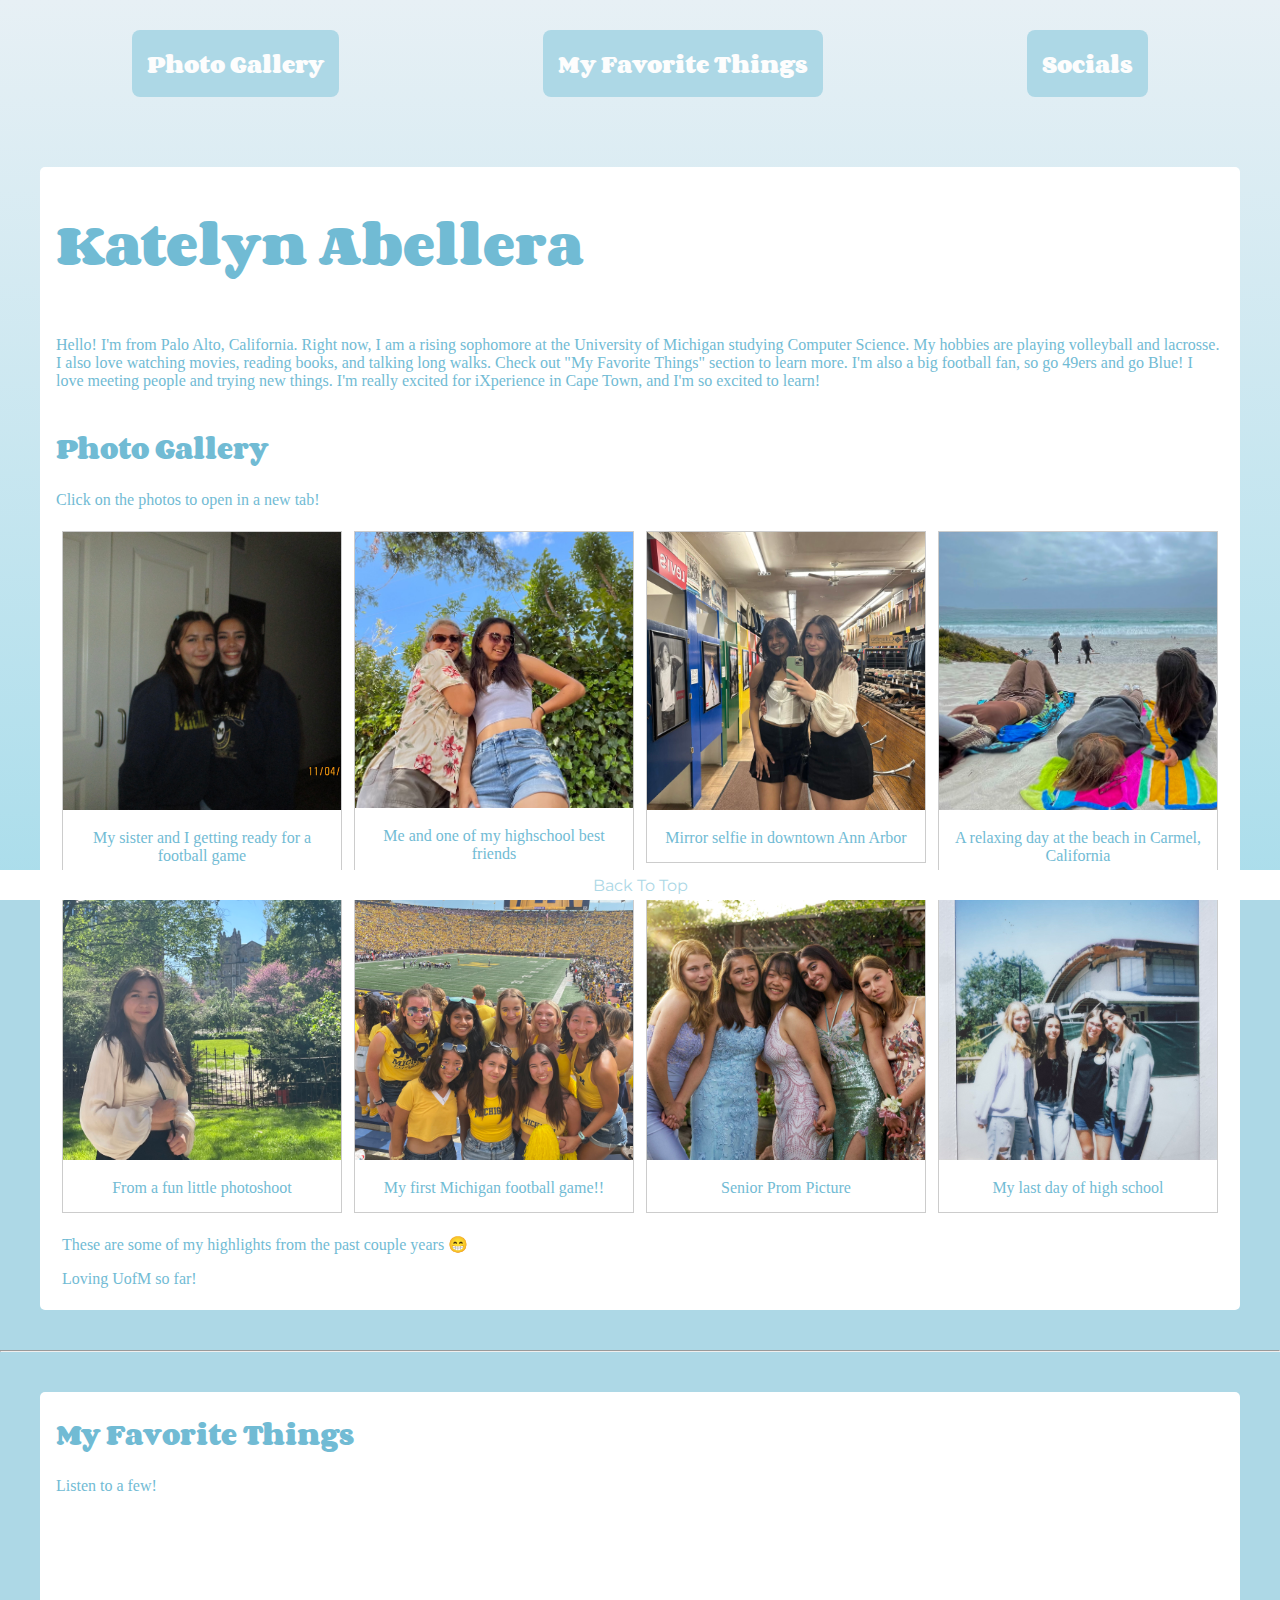
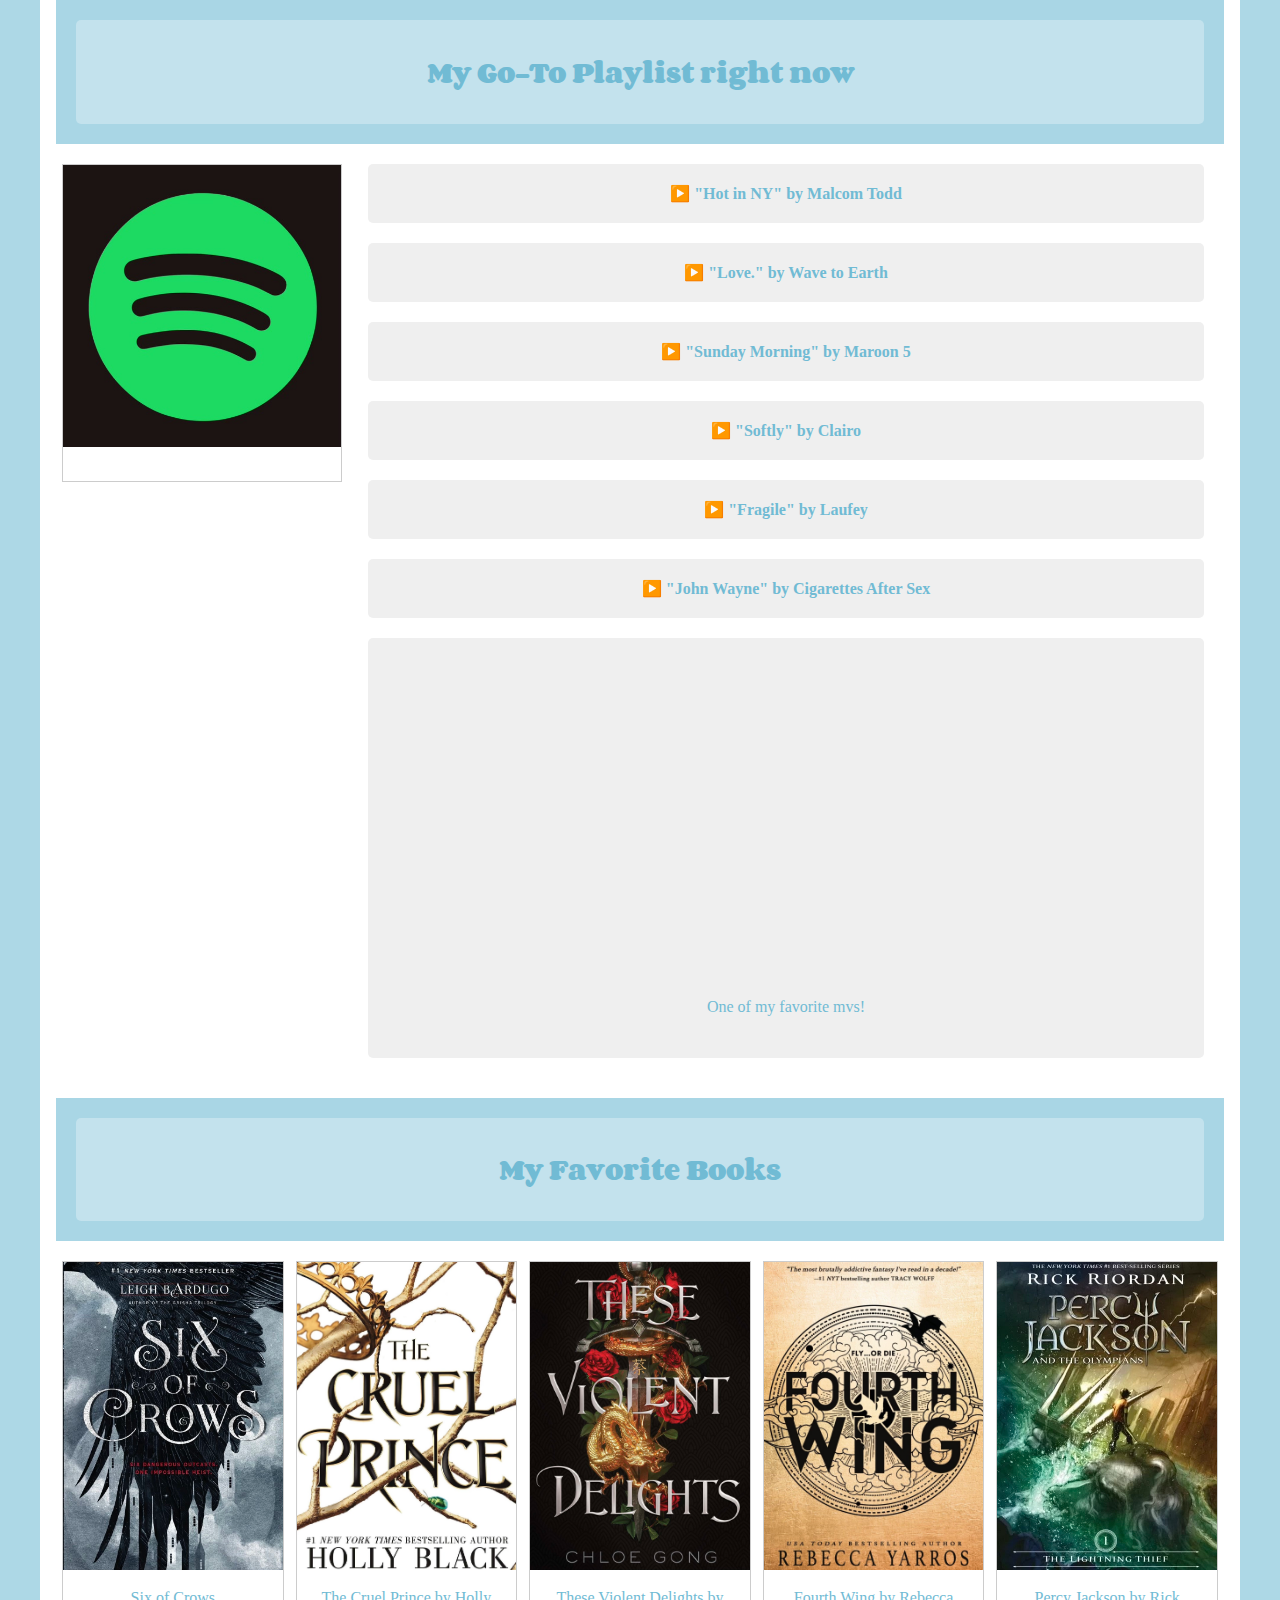
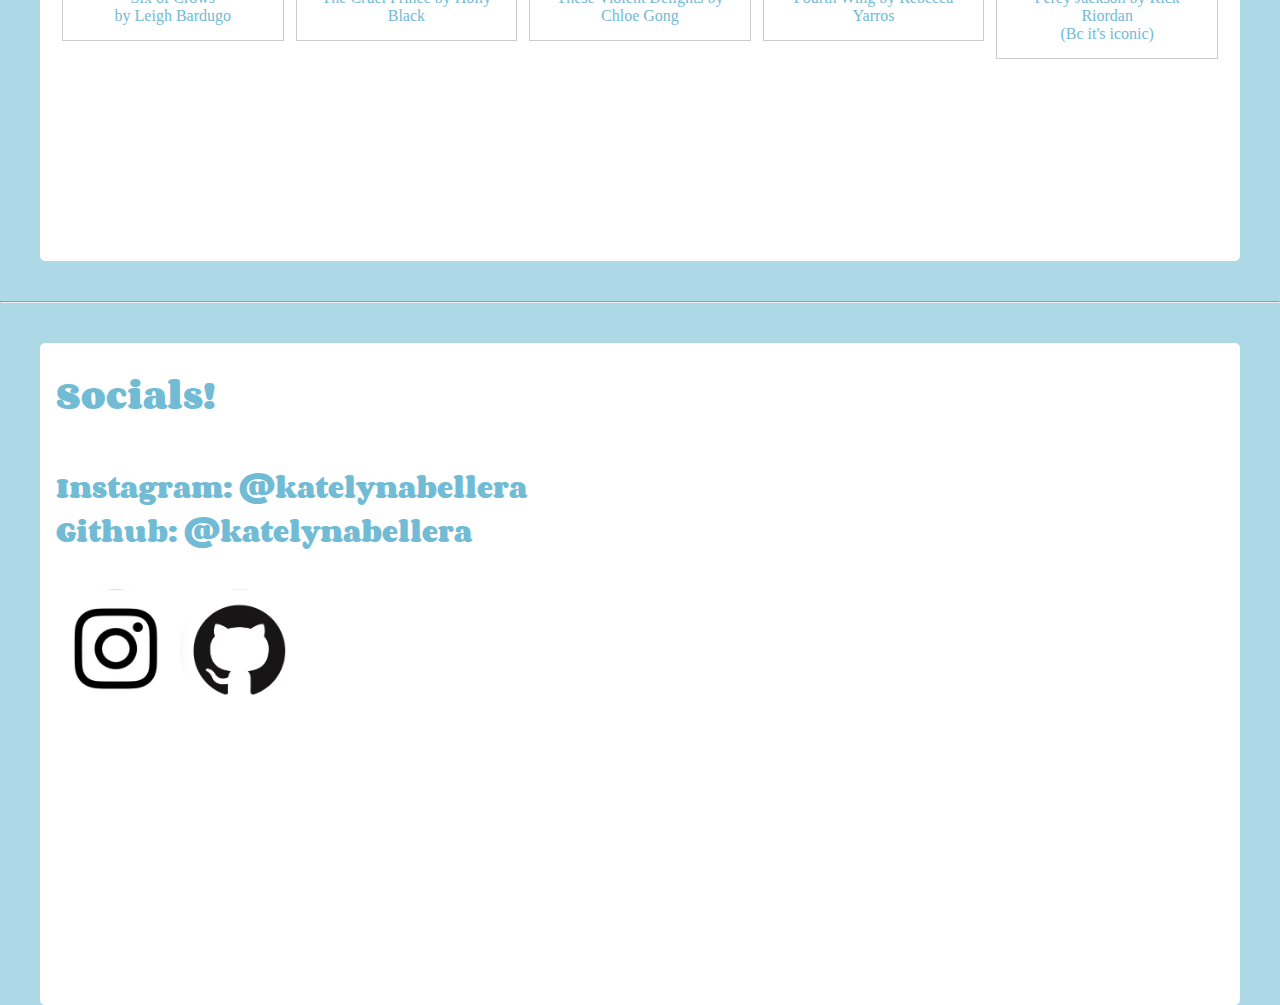
==== prework/index.html @ 29094189 "Add files via upload" ====
<!DOCTYPE html>
<html>
<head>
    <meta name="description" content="My first HTML website">
    <meta name="viewport" content="width=device-width, initial-scale=1.0">
    <link rel="stylesheet" href="assets/main.css" />
    <link rel="preconnect" href="https://fonts.googleapis.com">
    <link rel="preconnect" href="https://fonts.gstatic.com" crossorigin>
    <link href="https://fonts.googleapis.com/css2?family=Montserrat:ital,wght@0,100..900;1,100..900&display=swap" rel="stylesheet">
    <link href="http://fonts.googleapis.com/css?family=Corben:bold" rel="stylesheet" type="text/css">
    <link href="http://fonts.googleapis.com/css?family=Nobile" rel="stylesheet" type="text/css">
</head>
<body>
    <header>
        <nav>
            <ul id="top">
                <li><button id="btn">
                    <a href="#photo gallery">Photo Gallery</a>
                </button></li>
                <li><button id="btn">
                    <a href="#my interests">My Favorite Things</a>
                </button></li>
                <li><button id="btn">
                    <a href="#socials">Socials</a>
                </button></li>
                <!-- <li><button id="btn">
                    <a href="#photo gallery">Photo Gallery</a>
                </button></li> -->
            </ul>
        </nav>
    </header>

    <section class="title"> 
        <h1 class="h1" style="font-size: 3em">Katelyn Abellera</h1>
        <div class="subheading">
            <p id="test">Hello! I'm from Palo Alto, California. Right now, I am a rising sophomore at the University of Michigan studying Computer Science.
                My hobbies are playing volleyball and lacrosse. I also love watching movies, reading books, and talking long walks. Check out "My Favorite Things" section
                to learn more. I'm also a big football fan, so go 49ers and go Blue! I love meeting people and trying new things.
                I'm really excited for iXperience in Cape Town, and I'm so excited to learn!



            </p>
            <!-- <div class="img">
                <img src="website header.png" alt="me holding a lacrosse stick"/>
            </div> -->
        </div>

        <section id="photo gallery">
            <h2>Photo Gallery</h2>
    
            <h4>Click on the photos to open in a new tab!</h4>
            
            <div class="responsive">
              <div class="gallery">
                <a target="_blank" href="images/rachel.jpeg">
                  <img src="images/rachel.jpeg" alt="picture of me and my sister" width="600" height="400">
                </a>
                <div class="desc">My sister and I getting ready for a football game</div>
              </div>
            </div>
            
            <div class="responsive">
              <div class="gallery">
                <a target="_blank" href="images/me and kyra.jpeg">
                  <img src="images/me and kyra.jpeg" alt="cute selfie" width="600" height="400">
                </a>
                <div class="desc">Me and one of my highschool best friends</div>
              </div>
            </div>
            
            <div class="responsive">
              <div class="gallery">
                <a target="_blank" href="images/mirror selfie.jpeg">
                  <img src="images/mirror selfie.jpeg" alt="mirror selfie" width="600" height="400">
                </a>
                <div class="desc">Mirror selfie in downtown Ann Arbor</div>
              </div>
            </div>
            
            <div class="responsive">
              <div class="gallery">
                <a target="_blank" href="images/carmel.jpeg">
                  <img src="images/carmel.jpeg" alt="beach pic" width="600" height="400">
                </a>
                <div class="desc">A relaxing day at the beach in Carmel, California</div>
              </div>
            </div>
    
            
            
            <div class="clearfix"></div>   
            
            <div class="responsive">
                <div class="gallery">
                  <a target="_blank" href="images/date party.jpeg">
                    <img src="images/headshot.jpeg" alt="all dressed up" width="600" height="400">
                  </a>
                  <div class="desc">From a fun little photoshoot</div>
                </div>
              </div>
              
              
              <div class="responsive">
                <div class="gallery">
                  <a target="_blank" href="images/football game.jpeg">
                    <img src="images/football game.jpeg" alt="Forest" width="600" height="400">
                  </a>
                  <div class="desc">My first Michigan football game!!</div>
                </div>
              </div>
              
              <div class="responsive">
                <div class="gallery">
                  <a target="_blank" href="images/friend group.jpeg">
                    <img src="images/friend group.jpeg" alt="Northern Lights" width="600" height="400">
                  </a>
                  <div class="desc">Senior Prom Picture</div>
                </div>
              </div>
              
              <div class="responsive">
                <div class="gallery">
                  <a target="_blank" href="images/polaroid.jpeg">
                    <img src="images/polaroid.jpeg" alt="Mountains" width="600" height="400">
                  </a>
                  <div class="desc">My last day of high school</div>
                </div>
              </div>
      
              
              
              <div class="clearfix"></div>
              
              <div style="padding:6px;">
                <p>These are some of my highlights from the past couple years 😁</p>
                <p>Loving UofM so far!</p>
              </div>   
    
        </section>
    </section>
    <hr class="m-0">


    <section class="title"> 
        <section id="my interests">
           <h2>My Favorite Things</h2>
    
            <h4><p id="test">Listen to a few!
            </p></h4>
            
              
              <div class="clearfix"></div>

              <div style="padding:6px;">
                <br><br><br><br>
              </div>   

              
        <!-- </section>
    </section> -->
    <!-- <hr class="m-0"> -->
    
    <header id="interests-header" class="test-header">
        <nav id="my interests">
           <h2>My Go-To Playlist right now</h2>
        </nav>
    </header>
    <div id="fav-songs" class="responsive">
        <div class="gallery">
          <a target="_blank" href="images/spotify.jpeg">
            <img src="images/spotify.jpeg" alt="picture of me and my sister" width="600" height="400">
          </a>
          <div class="desc"> </div>
        </div>
      </div>
    
    

    <section class="test-class">
        <main>
            <article class="song">
                ▶️ "Hot in NY" by Malcom Todd 
            </article>
            <article class="song">
                ▶️  "Love." by Wave to Earth
            </article>
            <article class="song">
                ▶️  "Sunday Morning" by Maroon 5
            </article>
            <article class="song">
                ▶️  "Softly" by Clairo
            </article>
            <article class="song">
                ▶️  "Fragile" by Laufey
            </article>
            <article class="song">
                ▶️  "John Wayne" by Cigarettes After Sex
            </article>
            <article class="song">
                <div class="responsive-vid">
	       
                    <iframe width="560" height="315" src="https://www.youtube.com/embed/NaIRQ5v0914?si=u84-G6SxUDJFRARV" title="YouTube video player" frameborder="0" allow="accelerometer; autoplay; clipboard-write; encrypted-media; gyroscope; picture-in-picture; web-share" referrerpolicy="strict-origin-when-cross-origin" allowfullscreen></iframe>
                <h4>One of my favorite mvs!</h4>
                </div>
            </article>
            
        </main>
    </section>


    <header id="books-header" class="test-header">
        <nav id="my books">
           <h2>My Favorite Books</h2>
        </nav>
    </header>
    <div id="book1" class="responsive">
        <div class="gallery">
          <a target="_blank" href="images/six of crows.jpeg">
            <img src="images/six of crows.jpeg" alt="book cover" width="600" height="600">
          </a>
          <div class="desc">Six of Crows <br>by Leigh Bardugo </div>
        </div>
      </div>

      <div id="book2" class="responsive">
        <div class="gallery">
          <a target="_blank" href="images/the cruel prince.jpeg">
            <img src="images/the cruel prince.jpeg" alt="book cover" width="600" height="600">
          </a>
          <div class="desc">The Cruel Prince by Holly Black </div>
        </div>
      </div>

      <div id="book3" class="responsive">
        <div class="gallery">
          <a target="_blank" href="images/these violent delights.jpeg">
            <img src="images/these violent delights.jpeg" alt="book cover" width="600" height="600">
          </a>
          <div class="desc">These Violent Delights by Chloe Gong </div>
        </div>
      </div>
      <div id="book4" class="responsive">
        <div class="gallery">
          <a target="_blank" href="images/fourth wing.jpeg">
            <img src="images/fourth wing.jpeg" alt="book cover" width="600" height="600">
          </a>
          <div class="desc">Fourth Wing by Rebecca Yarros </div>
        </div>
      </div>
      <div id="book5" class="responsive">
        <div class="gallery">
          <a target="_blank" href="images/percy jackson.jpeg">
            <img src="images/percy jackson.jpeg" alt="book cover" width="600" height="600">
          </a>
          <div class="desc">Percy Jackson by Rick Riordan <br> (Bc it's iconic)</div>
        </div>
      </div>

      </section>
    </section> 
     <hr class="m-0">

      
    
      <section class="title" id="socials"> 
        <h1>Socials!</h1>
        <h2>Instagram: @katelynabellera<br>
            Github: @katelynabellera</h2>
        <p>
            
        <img src="images/instagram.png" href="#">
        <img src="images/github.png" href="#">
        </p>
      </section>


   
<!-- 
    <section id="last section">
        <div id="header">DEFAULT</div>
        <div id="content" class="third section">
        <section class="test-class">
            <h1> My Favorite Songs: </h1>
            <main>
                Filler text filler text Filler text filler text Filler text filler text
            Filler text filler text Filler text filler text Filler text filler text
            Filler text filler text Filler text filler text Filler text filler text
            Filler text filler text Filler text filler text Filler text filler text
            Filler text filler text Filler text filler text Filler text filler text
            Filler text filler text Filler text filler text Filler text filler text
            Filler text filler text Filler text filler text Filler text filler text
            Filler text filler text Filler text filler text Filler text filler textE
            </main>
        </section>
    </div>
    <div id="navigation" class="third section">FLOAT</div>
     <div id="footer" class="third section">CLEAR</div>



    </section>

    
     -->



    <footer id="back-to-top">
            <a href="#top">Back To Top</a>
    </footer>

    <script type="text/javascript" src="assets/index.js"></script>
</body>
</html>
---- prework/assets/main.css ----
html, body {
    /* background-color: #E7DFD8; */
    background-color: lightblue;
    /* font-family: 'Montserrat', arial, sans-serif; */
    font-family:Georgia, Times, serif;
    
    height: 100%;
    padding: 0;
    /* padding: 0;
    height: 100%;
    margin: 0px;
    overflow: hidden; */
}

body {
    background: linear-gradient(to bottom, rgba(231, 240, 245, 1) 0%, rgba(170, 221, 235, 1) 100%);
    margin: 0px;
  }
  

#back-to-top {
    font-family: 'Montserrat', arial, sans-serif;
    position: fixed;
    bottom: 0;
    color: lightblue;
    background-color: white;
    width: 100%;
    height: 30px;
    display: flex;
    justify-content: center;
    align-items: center;
    color: inherit; 
    text-decoration: none;
}

#back-to-top:hover{
    text-decoration: underline;
}


h1, h2{
    font-family: 'Corben', Georgia, Times, serif;
    
}

h4 {
    font-weight: normal;
}

.title {
    margin: 40px;
    padding: 0px 16px;
    background-color: white;
    color: rgb(113, 187, 212);
    /* border: 2px solid black; */
    border: 0;
    border-radius: 5px;
    overflow: hidden;
    display: flex; 
    flex-direction: column; 
    justify-content: space-between; 
}

header nav a:hover, footer:hover {
    text-decoration: underline
}

/* img {
    width: 30%;
    height: 100%;
    float: left;
    object-fit: cover;

} */

p img {
    width: 30%;
    height: 30%;
    border-radius: 50%;
}

ul {
    list-style-type: none;
    padding: 30px;
    margin: 0;
    display: flex;
    justify-content: space-around;
}


li a {
    color: inherit; 
    font-weight: bold;
    text-decoration: none;
}

#btn, #btn2 {
    font-family: 'Corben', Georgia, Times, serif;
    color: #FDFDFD;
    border-color: black;
    background-color: lightblue;
    border: 0;
    padding: 15px;
    border-radius: 8px;
    font-size: 20px;
    text-align: center;
}

#btn:hover, #btn2:hover{
    background-color: white;
    color: lightblue;
    cursor: pointer;
}
    
.pictures {
    display: flex;
    flex-wrap: wrap;
    max-width: 2000px;
    margin: 50px auto;
}
   
a {
    display: block;
    text-decoration: none;
    color: lightblue;
}

.picture {
    width: 240px;
    border-radius: 5px;
    margin: 3px;
}

div.gallery {
    border: 1px solid #ccc;
    
  }
  
  div.gallery:hover {
    border: 1px solid #777;
  }
  
  div.gallery img {
    width: 100%;
    height: auto;
  }
  
  div.desc {
    padding: 15px;
    text-align: center;
  }
  
  * {
    box-sizing: border-box;
  }
  
  .responsive {
    padding: 0 6px;
    float: left;
    width: 24.99999%;
  }
  
  @media only screen and (max-width: 700px) {
    .responsive {
      width: 49.99999%;
      margin: 6px 0;
    }
  }
  
  @media only screen and (max-width: 500px) {
    .responsive {
      width: 100%;
    }
  }
  
  .clearfix:after {
    content: "";
    display: table;
    clear: both;
  }

#header {
	background: #44accf;
    height: 50px;
    display: flex;
    justify-content: center;
    align-items: center;
}


#content {
	background: #b7d84b;
    width: 75%;
    height: 600px;
    float: left;
    display: flex;
    justify-content: center;
    align-items: center;
}
#navigation {
	background: #e2a741;
    width: 25%;
    height: 600px;
    float: right;
    display: flex;
    justify-content: center;
    align-items: center;
}
#footer {
	background: #ee3e64;
    height: 50px;
    clear: both;
    display: flex;
    justify-content: center;
    align-items: center;
}

.test-header {
    background-color: rgb(169, 214, 229);
    flex: 0 0 40px;
    color: black;
    /* justify-content: center; */
    padding: 20px;
}

.test-header nav {
    background-color: rgba(255,255,255, 0.3);
    color: rgb(113, 187, 212);
    border-radius: 5px;
    display: flex;
    flex-grow: 1;
    align-items: center;
    justify-content: center;
    padding: 10px;
}

/* footer {
    background-color: white;
    flex: 0 0 80px;
    height: 15%;
    width: 100%;
    position: fixed; 
	bottom: 0;
} */


body > .test-class {
    flex: 1 1 auto;
    flex-direction: row;
    height: 100%;
    display: grid;
    justify-content: top;
}

.test-class > main {
    flex-grow: 1;
    flex-basis: 100%;
    justify-content: center;
    text-align: center;
    padding: 20px;
    overflow: auto;
    
}

aside {
    background-color: lightblue;
    height: 100%;
    flex-grow: 0;
    flex-basis: 50%;
    justify-content: center;
    align-items: center;
    display: flex;    
}

article {
    border-radius: 5px;
    background-color: #efefef;
    padding: 20px;
    margin-bottom: 20px;
    font-weight: bold;
}

#fav-songs {
    padding-top: 20px;
}

#book1, #book2, #book3, #book4, #book5 {
    width: 20%;
    height: 600px;
}

#socials p {
    width: 400px;
    height: 400px;
}

#books-header {
    margin-bottom: 20px;
}
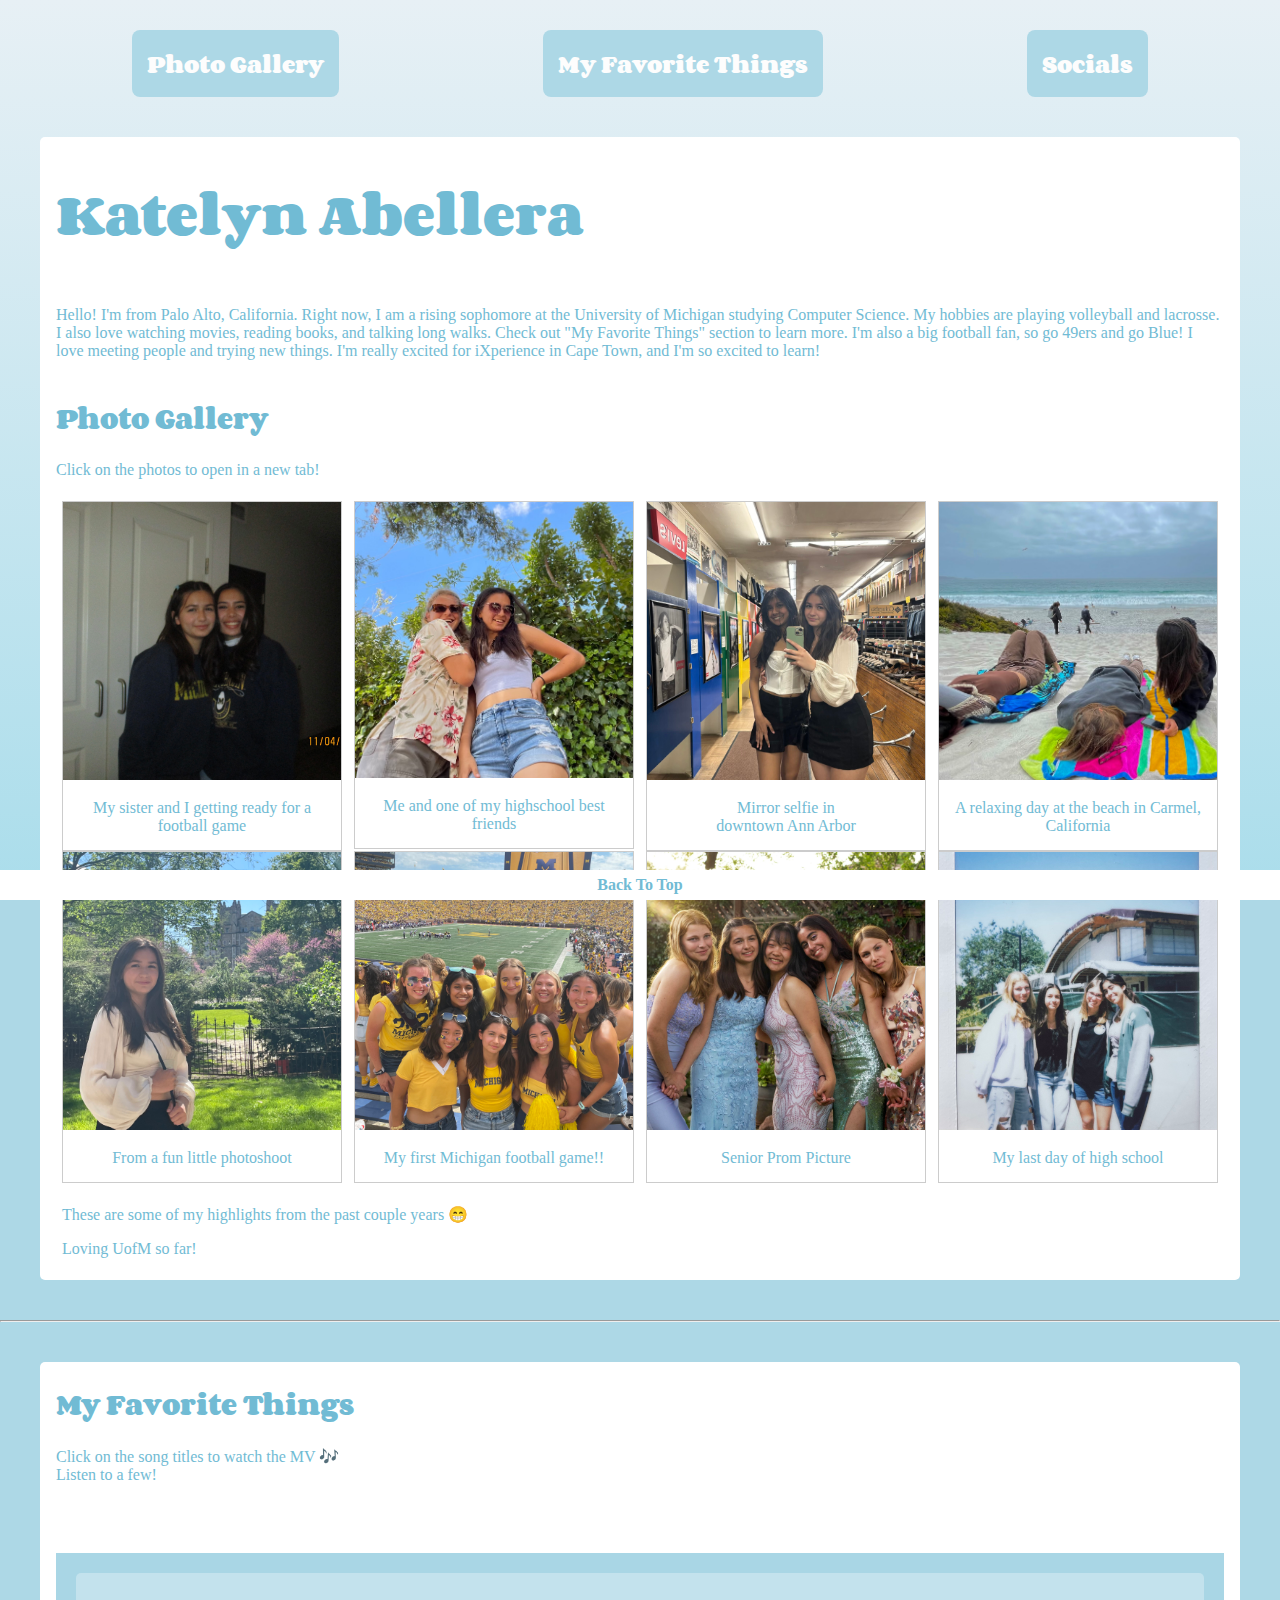
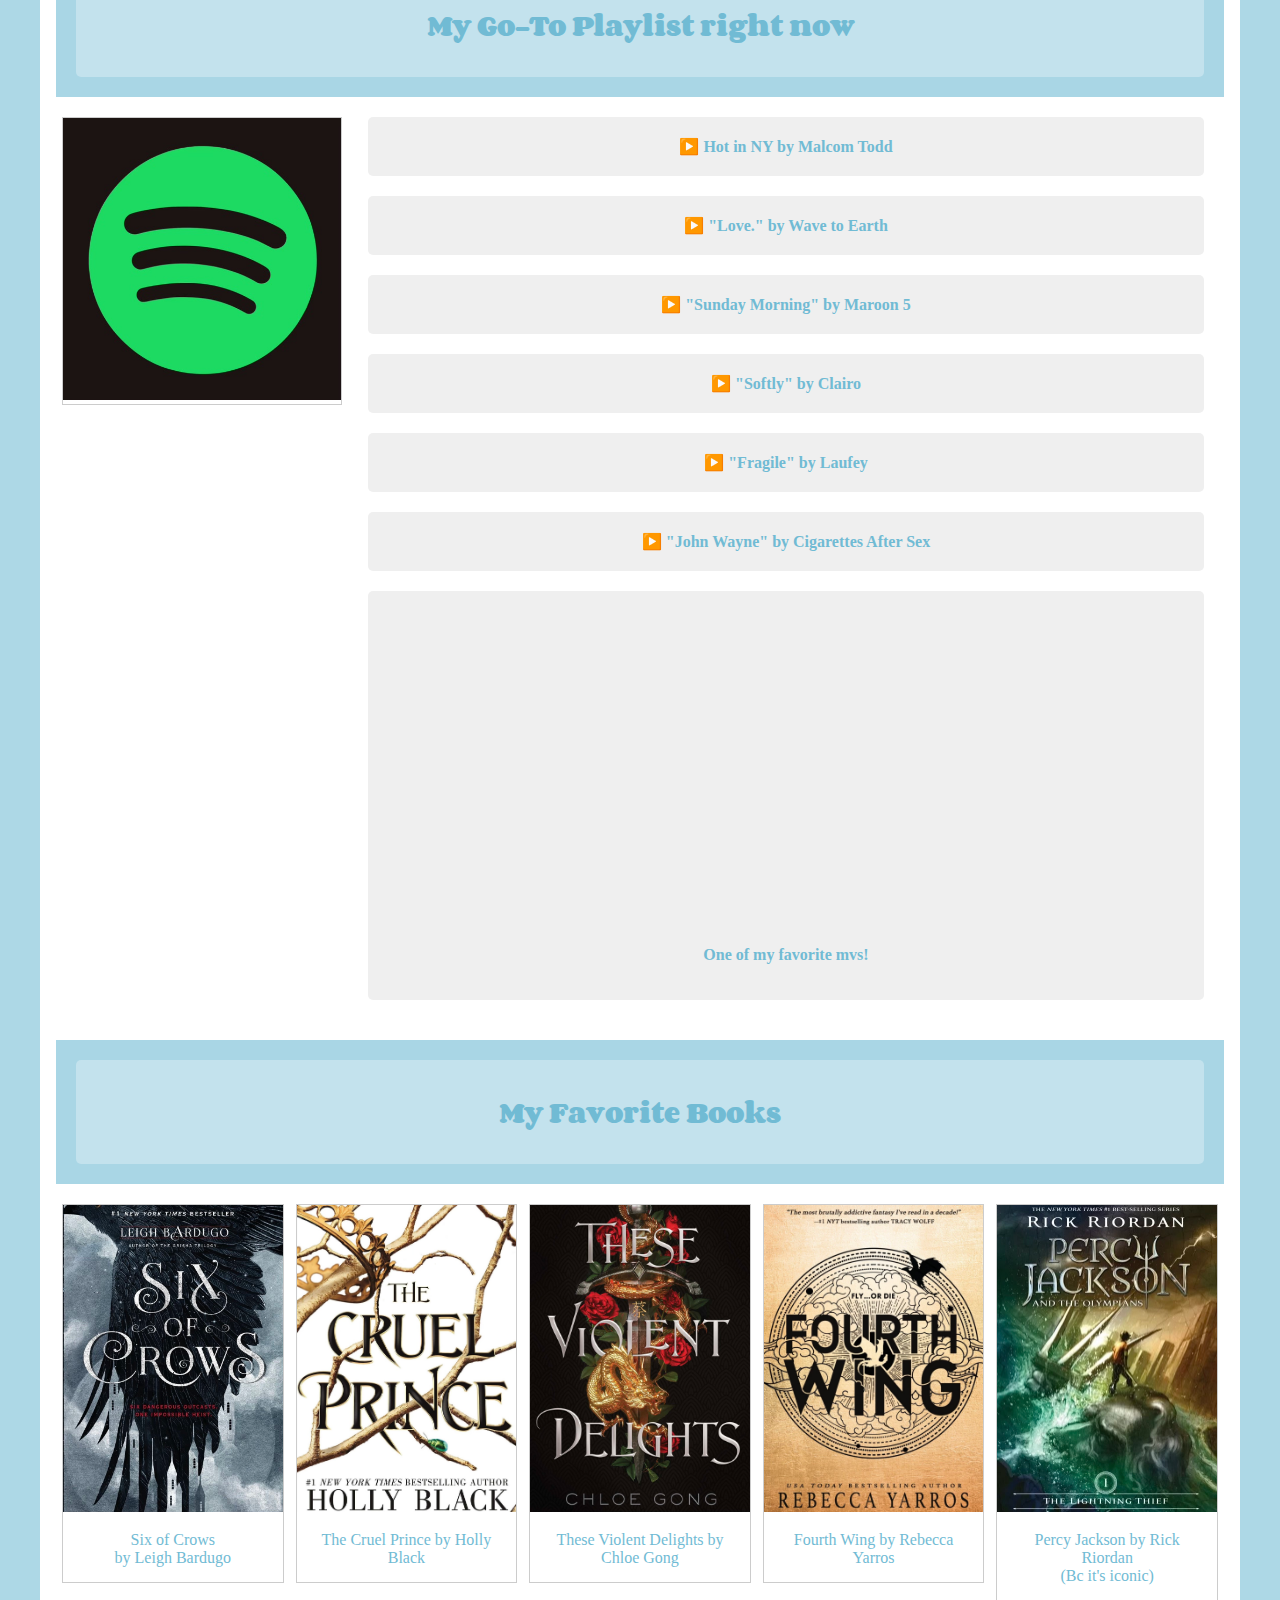
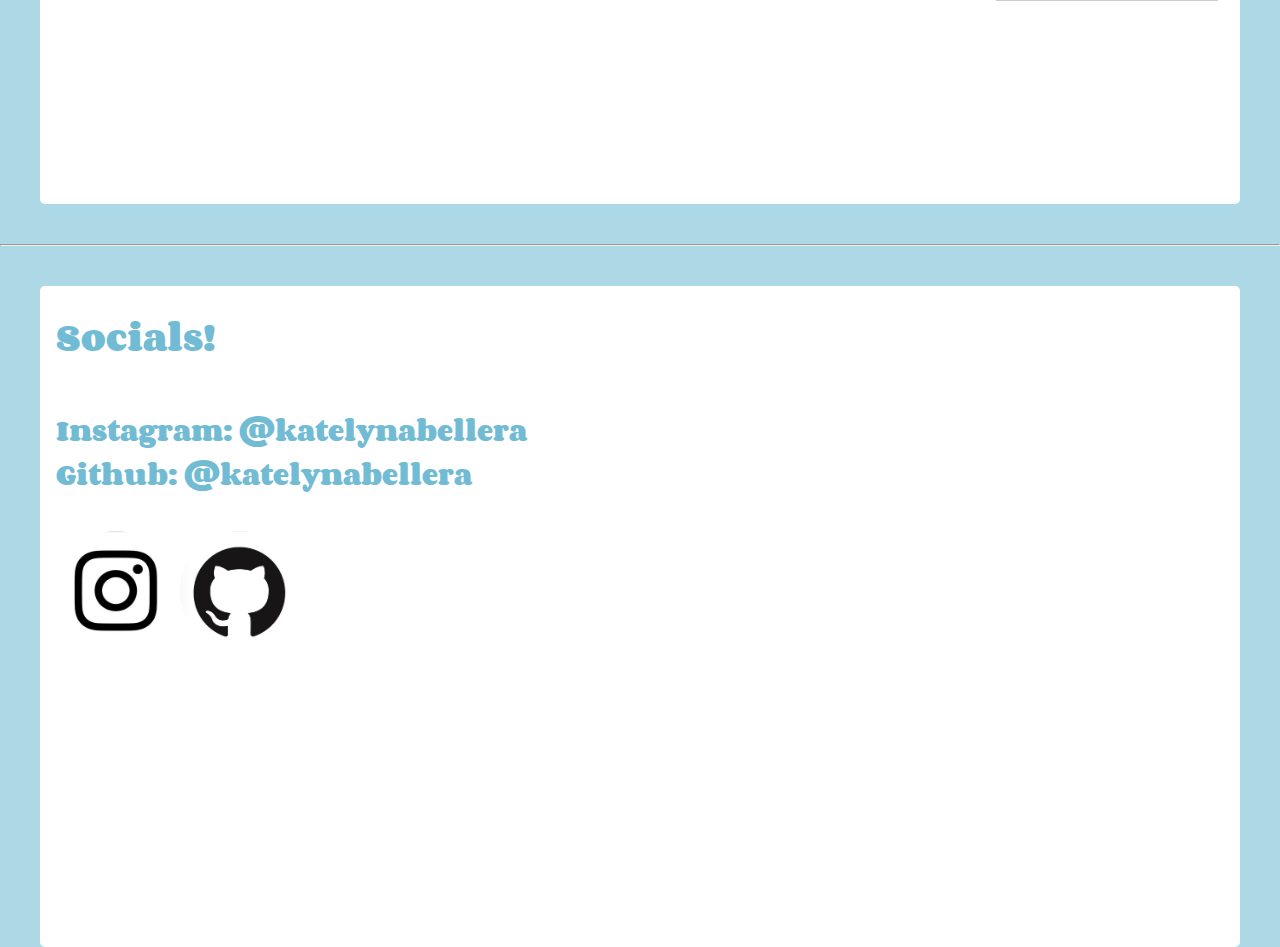
==== commit ad6c50b5: "added links to videos + formatting changes" ====
--- a/prework/index.html
+++ b/prework/index.html
@@ -74,7 +74,7 @@
                 <a target="_blank" href="images/mirror selfie.jpeg">
                   <img src="images/mirror selfie.jpeg" alt="mirror selfie" width="600" height="400">
                 </a>
-                <div class="desc">Mirror selfie in downtown Ann Arbor</div>
+                <div class="desc">Mirror selfie in <br>downtown Ann Arbor</div>
               </div>
             </div>
             
@@ -146,14 +146,14 @@
         <section id="my interests">
            <h2>My Favorite Things</h2>
     
-            <h4><p id="test">Listen to a few!
+            <h4><p id="test">Click on the song titles to watch the MV 🎶 <br>Listen to a few!
             </p></h4>
             
               
               <div class="clearfix"></div>
 
               <div style="padding:6px;">
-                <br><br><br><br>
+                <br><br>
               </div>   
 
               
@@ -171,7 +171,6 @@
           <a target="_blank" href="images/spotify.jpeg">
             <img src="images/spotify.jpeg" alt="picture of me and my sister" width="600" height="400">
           </a>
-          <div class="desc"> </div>
         </div>
       </div>
     
@@ -180,28 +179,28 @@
     <section class="test-class">
         <main>
             <article class="song">
-                ▶️ "Hot in NY" by Malcom Todd 
-            </article>
-            <article class="song">
-                ▶️  "Love." by Wave to Earth
-            </article>
-            <article class="song">
-                ▶️  "Sunday Morning" by Maroon 5
-            </article>
-            <article class="song">
-                ▶️  "Softly" by Clairo
-            </article>
-            <article class="song">
-                ▶️  "Fragile" by Laufey
-            </article>
-            <article class="song">
-                ▶️  "John Wayne" by Cigarettes After Sex
+                <a  target="_blank" href="https://www.youtube.com/watch?v=uSAWKT0ej2A"> ▶️ Hot in NY by Malcom Todd</a>
+            </article>
+            <article class="song">
+              <a target="_blank" href="https://www.youtube.com/watch?v=Q49pnA4jsp8"> ▶️ "Love." by Wave to Earth</a>
+            </article>
+            <article class="song">
+              <a target="_blank" href="https://www.youtube.com/watch?v=S2Cti12XBw4"> ▶️ "Sunday Morning" by Maroon 5</a>
+            </article>
+            <article class="song">
+              <a target="_blank" href="https://www.youtube.com/watch?v=SQdgdWayPhQ"> ▶️ "Softly" by Clairo</a>
+            </article>
+            <article class="song">
+              <a target="_blank" href="https://www.youtube.com/watch?v=zs7u0qG9pNI"> ▶️ "Fragile" by Laufey</a> 
+            </article>
+            <article class="song">
+              <a target="_blank" href="https://www.youtube.com/watch?v=M5gjHFmi2Co">  ▶️ "John Wayne" by Cigarettes After Sex</a> 
             </article>
             <article class="song">
                 <div class="responsive-vid">
 	       
                     <iframe width="560" height="315" src="https://www.youtube.com/embed/NaIRQ5v0914?si=u84-G6SxUDJFRARV" title="YouTube video player" frameborder="0" allow="accelerometer; autoplay; clipboard-write; encrypted-media; gyroscope; picture-in-picture; web-share" referrerpolicy="strict-origin-when-cross-origin" allowfullscreen></iframe>
-                <h4>One of my favorite mvs!</h4>
+                <p>One of my favorite mvs!</p>
                 </div>
             </article>
             
@@ -274,38 +273,6 @@
         </p>
       </section>
 
-
-   
-<!-- 
-    <section id="last section">
-        <div id="header">DEFAULT</div>
-        <div id="content" class="third section">
-        <section class="test-class">
-            <h1> My Favorite Songs: </h1>
-            <main>
-                Filler text filler text Filler text filler text Filler text filler text
-            Filler text filler text Filler text filler text Filler text filler text
-            Filler text filler text Filler text filler text Filler text filler text
-            Filler text filler text Filler text filler text Filler text filler text
-            Filler text filler text Filler text filler text Filler text filler text
-            Filler text filler text Filler text filler text Filler text filler text
-            Filler text filler text Filler text filler text Filler text filler text
-            Filler text filler text Filler text filler text Filler text filler textE
-            </main>
-        </section>
-    </div>
-    <div id="navigation" class="third section">FLOAT</div>
-     <div id="footer" class="third section">CLEAR</div>
-
-
-
-    </section>
-
-    
-     -->
-
-
-
     <footer id="back-to-top">
             <a href="#top">Back To Top</a>
     </footer>
--- a/prework/assets/main.css
+++ b/prework/assets/main.css
@@ -20,7 +20,8 @@
   
 
 #back-to-top {
-    font-family: 'Montserrat', arial, sans-serif;
+    /* font-family: 'Montserrat', arial, sans-serif; */
+    font-weight: bold;
     position: fixed;
     bottom: 0;
     color: lightblue;
@@ -34,9 +35,9 @@
     text-decoration: none;
 }
 
-#back-to-top:hover{
+/* #back-to-top:hover, .song:hover{
     text-decoration: underline;
-}
+} */
 
 
 h1, h2{
@@ -46,6 +47,7 @@
 
 h4 {
     font-weight: normal;
+    text-decoration: none;
 }
 
 .title {
@@ -62,7 +64,7 @@
     justify-content: space-between; 
 }
 
-header nav a:hover, footer:hover {
+header nav a:hover, footer:hover, #back-to-top:hover, .song:hover {
     text-decoration: underline
 }
 
@@ -83,6 +85,7 @@
 ul {
     list-style-type: none;
     padding: 30px;
+    padding-bottom: 0px;
     margin: 0;
     display: flex;
     justify-content: space-around;
@@ -123,7 +126,7 @@
 a {
     display: block;
     text-decoration: none;
-    color: lightblue;
+    color: rgb(113, 187, 212);
 }
 
 .picture {
